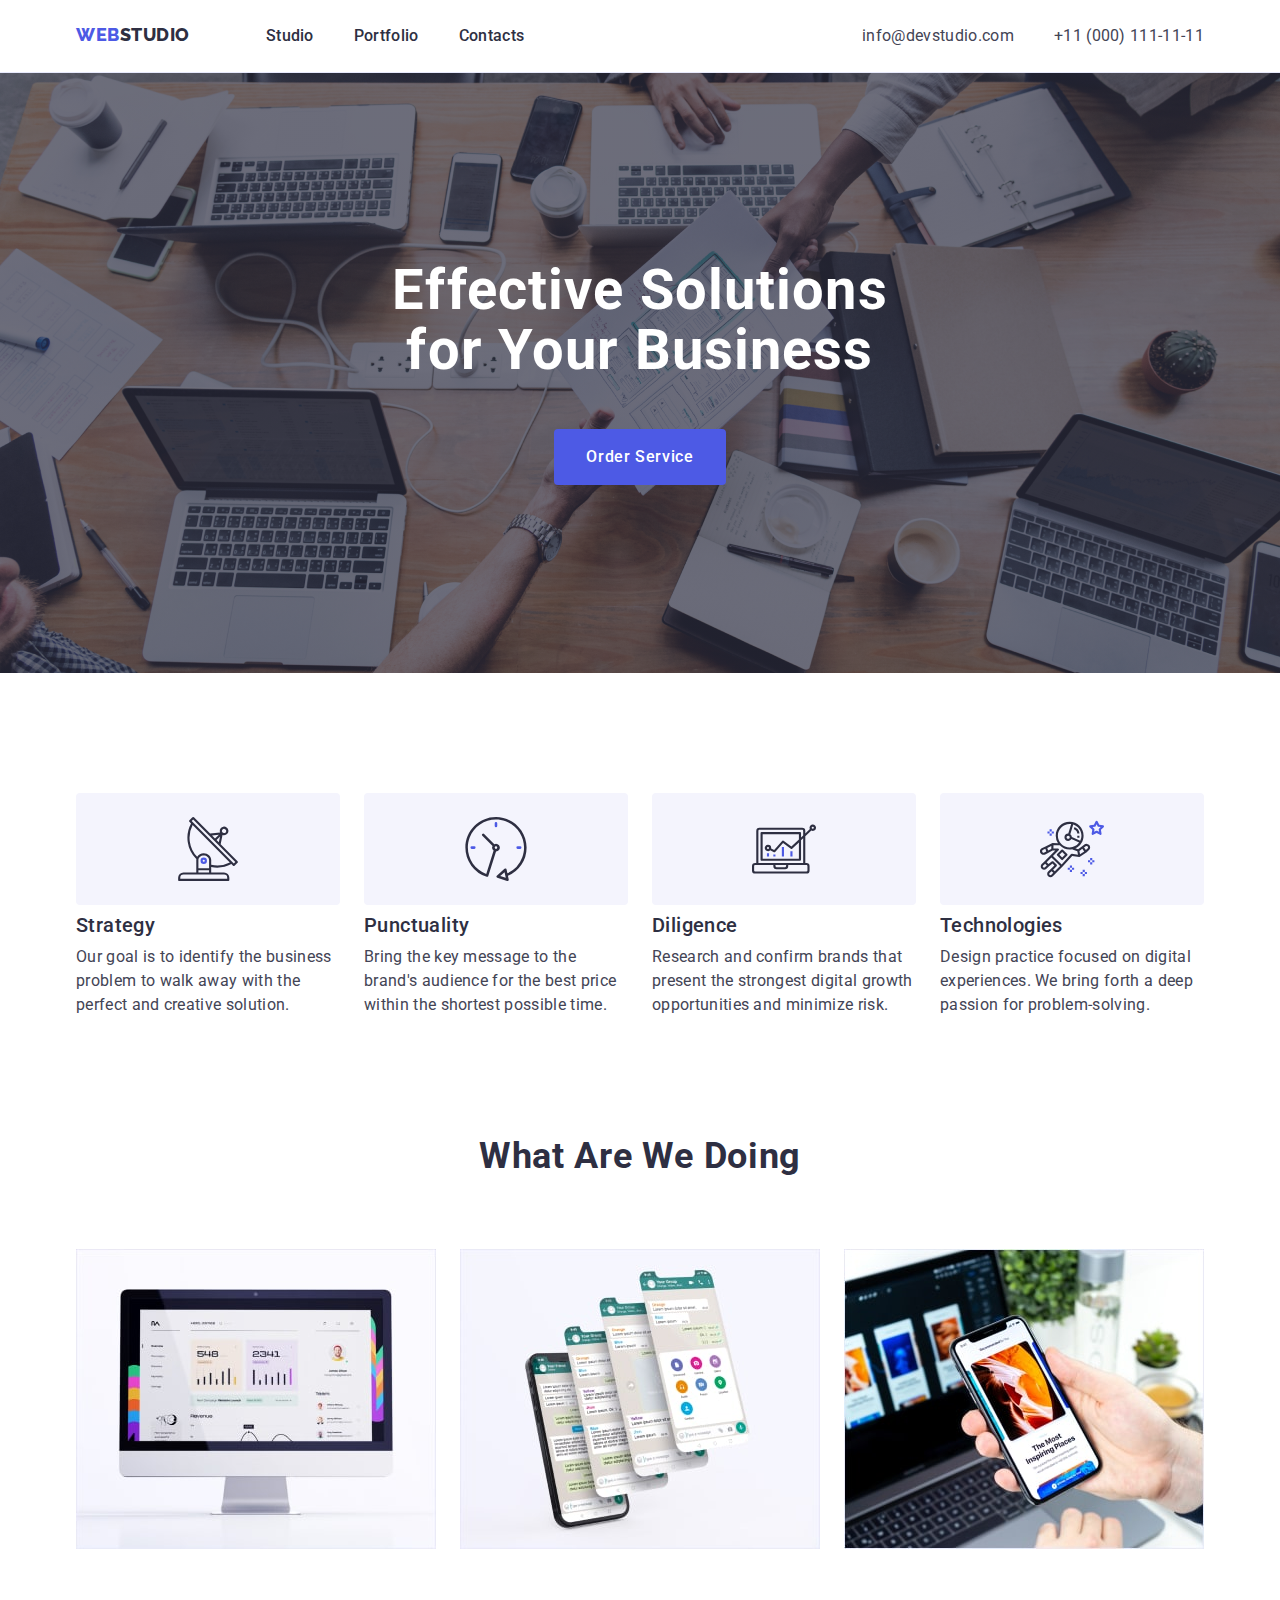
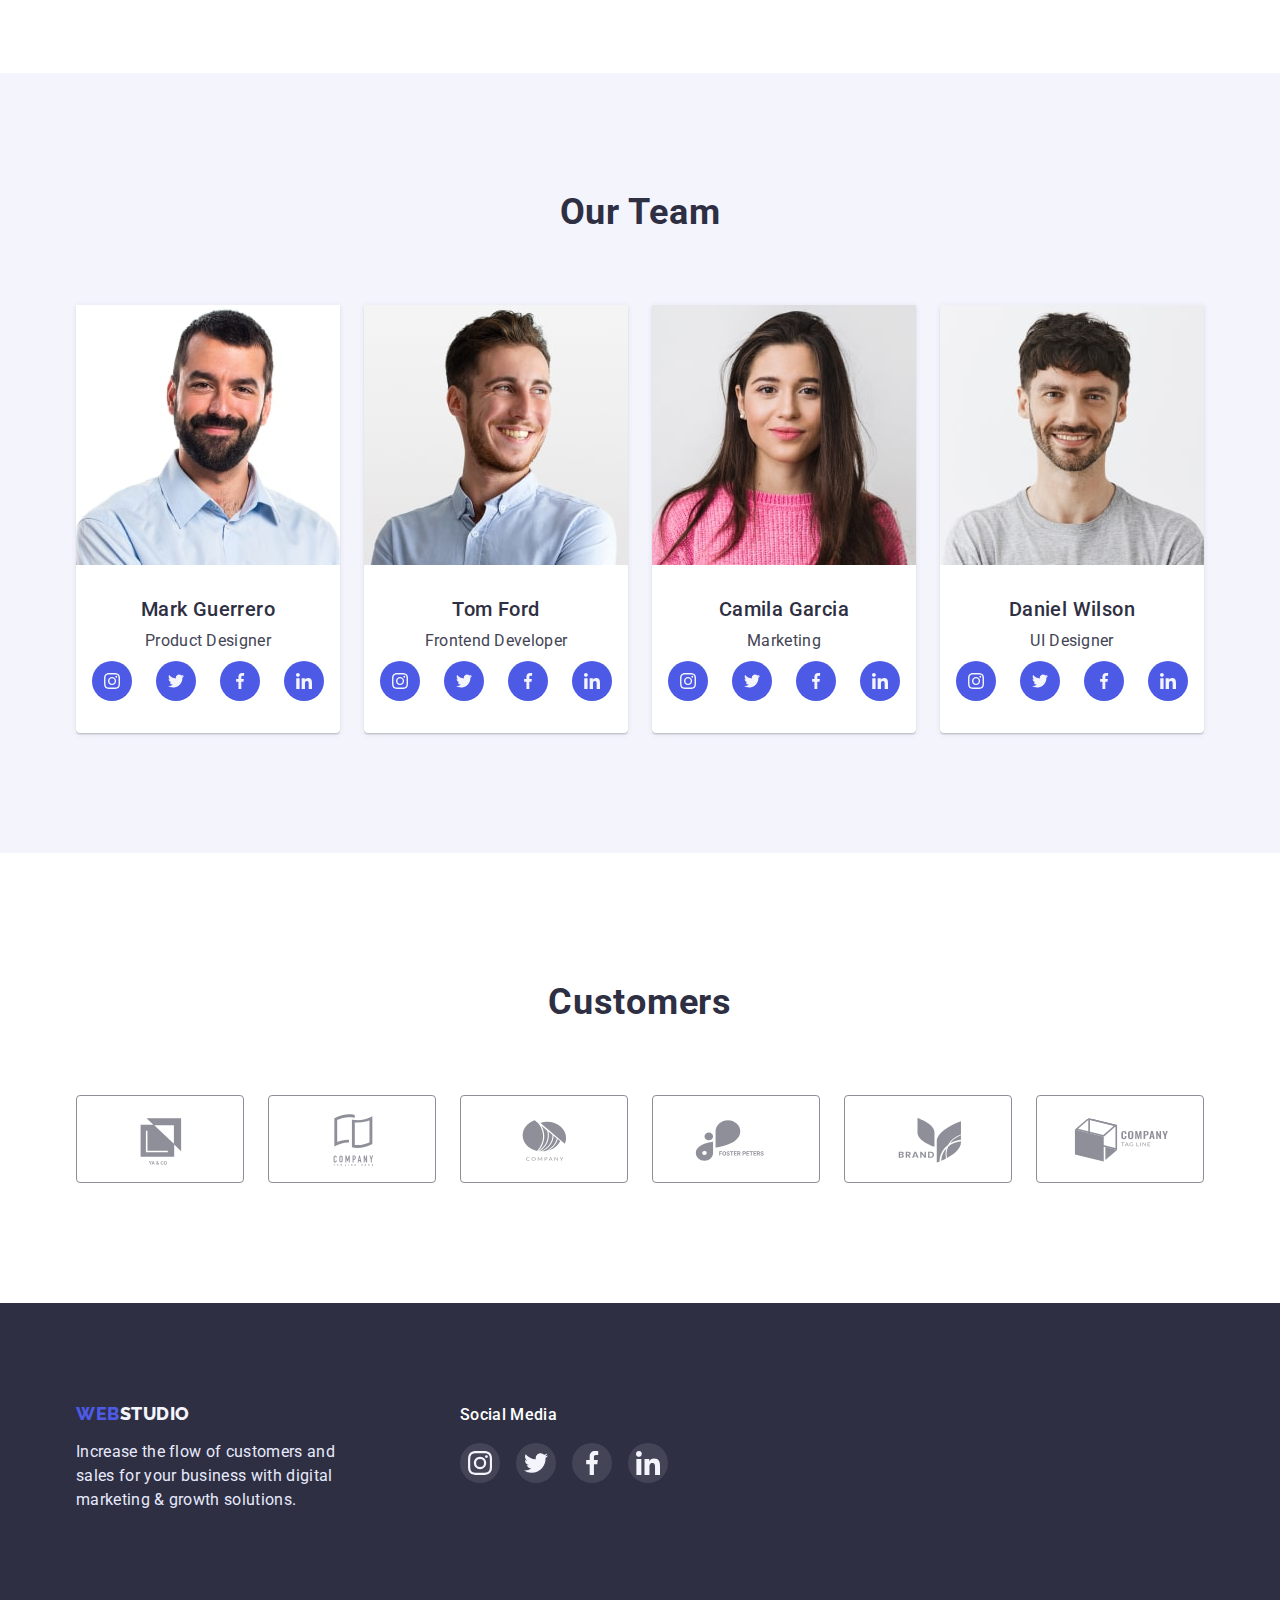
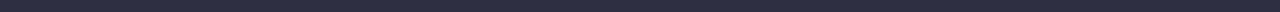
==== index.html @ 562f2fb4 "changes" ====
<!DOCTYPE html>
<html lang="en">
  <head>
    <meta charset="UTF-8" />
    <meta http-equiv="X-UA-Compatible" content="IE=edge" />
    <meta name="viewport" content="width=device-width, initial-scale=1.0" />
    <title>Студія</title>

    <link rel="preconnect" href="https://fonts.googleapis.com" />
    <link rel="preconnect" href="https://fonts.gstatic.com" crossorigin />
    <link rel="preconnect" href="https://fonts.googleapis.com" />
    <link rel="preconnect" href="https://fonts.gstatic.com" crossorigin />
    <link
      href="https://fonts.googleapis.com/css2?family=Raleway:wght@800&family=Roboto:wght@400;500;700;900&display=swap"
      rel="stylesheet"
    />
    <link
      rel="stylesheet"
      href="https://cdnjs.cloudflare.com/ajax/libs/modern-normalize/1.1.0/modern-normalize.min.css"
    />
    <link rel="stylesheet" href="./css/styles.css" />
  </head>
  <body class="body">
    <!-- Header Section -->
    <header class="header">
      <div class="header-container container">
        <nav class="navigation">
          <a href="./index.html" class="logo-header link"
            >Web<span class="logo-header-part">Studio</span></a
          >
          <ul class="main-nav list">
            <li class="nav-item">
              <a href="./index.html" class="nav-item-link link">Studio</a>
            </li>
            <li class="nav-item">
              <a href="./portfolio.html" class="nav-item-link link"
                >Portfolio</a
              >
            </li>
            <li class="nav-item">
              <a href="" class="nav-item-link link">Contacts</a>
            </li>
          </ul>
        </nav>
        <address class="address">
          <ul class="address-list list">
            <li class="address-item">
              <a href="mailto:info@devstudio.com" class="address-item link"
                >info@devstudio.com</a
              >
            </li>
            <li class="address-item">
              <a href="tel:+110001111111" class="address-item link"
                >+11 (000) 111-11-11</a
              >
            </li>
          </ul>
        </address>
      </div>
    </header>
    <!--Main Section  -->
    <main>
      <!-- Section 1 -->
      <section class="first-section">
        <div class="first-container container">
          <h1 class="first-section-title">
            Effective Solutions for Your Business
          </h1>
          <button type="button" class="first-section-btn">Order Service</button>
        </div>
      </section>
      <!-- Section 2 -->
      <section class="second-section">
        <div class="container">
          <h2 hidden class="second-section-title"></h2>
          <ul class="list second-list">
            <li class="second-list-item">
              <a class="second-list-link" href="">
                <svg width="64" height="64" class="second-list-icon">
                  <use href="./images/2-section-icons.svg#icon-antenna"></use>
                </svg>
              </a>
              <h3 class="second-section-title">Strategy</h3>
              <p class="second-section-text">
                Our goal is to identify the business problem to walk away with
                the perfect and creative solution.
              </p>
            </li>
            <li class="second-list-item">
              <a class="second-list-link" href="">
                <svg width="64" height="64">
                  <use href="./images/2-section-icons.svg#icon-clock"></use>
                </svg>
              </a>
              <h3 class="second-section-title">Punctuality</h3>
              <p class="second-section-text">
                Bring the key message to the brand's audience for the best price
                within the shortest possible time.
              </p>
            </li>
            <li class="second-list-item">
              <a class="second-list-link" href="">
                <svg width="64" height="64" class="second-list-icon">
                  <use href="./images/2-section-icons.svg#icon-diagram"></use>
                </svg>
              </a>
              <h3 class="second-section-title">Diligence</h3>
              <p class="second-section-text">
                Research and confirm brands that present the strongest digital
                growth opportunities and minimize risk.
              </p>
            </li>
            <li class="second-list-item">
              <a class="second-list-link" href="">
                <svg width="64" height="64">
                  <use href="./images/2-section-icons.svg#icon-astronaut"></use>
                </svg>
              </a>
              <h3 class="second-section-title">Technologies</h3>
              <p class="second-section-text">
                Design practice focused on digital experiences. We bring forth a
                deep passion for problem-solving.
              </p>
            </li>
          </ul>
        </div>
      </section>
      <!-- Section 3 -->
      <section class="third-section">
        <div class="container">
          <h2 class="third-section-title">What are we doing</h2>
          <ul class="list third-list">
            <li class="third-section-item">
              <img src="./images/img1.jpg" alt="analysis" width="360" />
            </li>
            <li class="third-section-item">
              <img src="./images/img2.jpg" alt="conversations" width="360" />
            </li>
            <li class="third-section-item">
              <img src="./images/img3.jpg" alt="recommendations" width="360" />
            </li>
          </ul>
        </div>
      </section>
      <!-- Section 4 -->
      <section class="forth-section">
        <div class="forth-container container">
          <h2 class="forth-section-title">Our Team</h2>
          <ul class="forth-list list">
            <li class="forth-section-item">
              <img
                class="our-team-img"
                src="./images/mark.jpg"
                alt="Mark Guerrero"
                width="264"
              />
              <div class="our-container">
                <h3 class="title-name">Mark Guerrero</h3>
                <p class="forth-section-text">Product Designer</p>
                <ul class="team-socials list">
                  <li class="team-social-item">
                    <a href="" class="team-social-links"
                      ><svg width="16" height="16" class="team-social-icon">
                        <use href="./images/icons.svg#icon-instagram"></use>
                      </svg>
                    </a>
                  </li>
                  <li class="team-social-item">
                    <a href="" class="team-social-links">
                      <svg width="16" height="16" class="team-social-icon">
                        <use href="./images/icons.svg#icon-twitter"></use>
                      </svg>
                    </a>
                  </li>
                  <li class="team-social-item">
                    <a href="" class="team-social-links">
                      <svg width="16" height="16" class="team-social-icon">
                        <use href="./images/icons.svg#icon-facebook"></use>
                      </svg>
                    </a>
                  </li>
                  <li class="team-social-item">
                    <a href="" class="team-social-links">
                      <svg width="16" height="16" class="team-social-icon">
                        <use href="./images/icons.svg#icon-linkedin"></use>
                      </svg>
                    </a>
                  </li>
                </ul>
              </div>
            </li>

            <li class="forth-section-item">
              <img
                class="our-team-img"
                src="./images/tom.jpg"
                alt="Tom Ford"
                width="264"
              />
              <div class="our-container">
                <h3 class="title-name">Tom Ford</h3>
                <p class="forth-section-text">Frontend Developer</p>
                <ul class="team-socials list">
                  <li class="team-social-item">
                    <a href="" class="team-social-links"
                      ><svg width="16" height="16" class="team-social-icon">
                        <use href="./images/icons.svg#icon-instagram"></use>
                      </svg>
                    </a>
                  </li>
                  <li class="team-social-item">
                    <a href="" class="team-social-links">
                      <svg width="16" height="16" class="team-social-icon">
                        <use href="./images/icons.svg#icon-twitter"></use>
                      </svg>
                    </a>
                  </li>
                  <li class="team-social-item">
                    <a href="" class="team-social-links">
                      <svg width="16" height="16" class="team-social-icon">
                        <use href="./images/icons.svg#icon-facebook"></use>
                      </svg>
                    </a>
                  </li>
                  <li class="team-social-item">
                    <a href="" class="team-social-links">
                      <svg width="16" height="16" class="team-social-icon">
                        <use href="./images/icons.svg#icon-linkedin"></use>
                      </svg>
                    </a>
                  </li>
                </ul>
              </div>
            </li>

            <li class="forth-section-item">
              <img
                class="our-team-img"
                src="./images/camila.jpg"
                alt="Camila Garcia"
                width="264"
              />
              <div class="our-container">
                <h3 class="title-name">Camila Garcia</h3>
                <p class="forth-section-text">Marketing</p>
                <ul class="team-socials list">
                  <li class="team-social-item">
                    <a href="" class="team-social-links"
                      ><svg width="16" height="16" class="team-social-icon">
                        <use href="./images/icons.svg#icon-instagram"></use>
                      </svg>
                    </a>
                  </li>
                  <li class="team-social-item">
                    <a href="" class="team-social-links">
                      <svg width="16" height="16" class="team-social-icon">
                        <use href="./images/icons.svg#icon-twitter"></use>
                      </svg>
                    </a>
                  </li>
                  <li class="team-social-item">
                    <a href="" class="team-social-links">
                      <svg width="16" height="16" class="team-social-icon">
                        <use href="./images/icons.svg#icon-facebook"></use>
                      </svg>
                    </a>
                  </li>
                  <li class="team-social-item">
                    <a href="" class="team-social-links">
                      <svg width="16" height="16" class="team-social-icon">
                        <use href="./images/icons.svg#icon-linkedin"></use>
                      </svg>
                    </a>
                  </li>
                </ul>
              </div>
            </li>
            <li class="forth-section-item">
              <img
                class="our-team-img"
                src="./images/daniel.jpg"
                alt="Daniel Wilson"
                width="264"
              />
              <div class="our-container">
                <h3 class="title-name">Daniel Wilson</h3>
                <p class="forth-section-text">UI Designer</p>
                <ul class="team-socials list">
                  <li class="team-social-item">
                    <a href="" class="team-social-links"
                      ><svg width="16" height="16" class="team-social-icon">
                        <use href="./images/icons.svg#icon-instagram"></use>
                      </svg>
                    </a>
                  </li>
                  <li class="team-social-item">
                    <a href="" class="team-social-links">
                      <svg width="16" height="16" class="team-social-icon">
                        <use href="./images/icons.svg#icon-twitter"></use>
                      </svg>
                    </a>
                  </li>
                  <li class="team-social-item">
                    <a href="" class="team-social-links">
                      <svg width="16" height="16" class="team-social-icon">
                        <use href="./images/icons.svg#icon-facebook"></use>
                      </svg>
                    </a>
                  </li>
                  <li class="team-social-item">
                    <a href="" class="team-social-links">
                      <svg width="16" height="16" class="team-social-icon">
                        <use href="./images/icons.svg#icon-linkedin"></use>
                      </svg>
                    </a>
                  </li>
                </ul>
              </div>
            </li>
          </ul>
        </div>
      </section>
      <!-- Section 5 -->
      <section class="fifth-section">
        <div class="fifth-section-container container">
          <h2 class="fifth-section-title">Customers</h2>
          <ul class="fifth-section-list list">
            <li class="fifth-section-item">
              <a class="fifth-section-links" href="">
                <svg width="104" height="56" class="customers-icons">
                  <use href="./images/customers.svg#icon-customer-1"></use>
                </svg>
              </a>
            </li>
            <li class="fifth-section-item">
              <a class="fifth-section-links" href="">
                <svg width="104" height="56" class="customers-icons">
                  <use href="./images/customers.svg#icon-customer-2"></use>
                </svg>
              </a>
            </li>
            <li class="fifth-section-item">
              <a class="fifth-section-links" href="">
                <svg width="104" height="56" class="customers-icons">
                  <use href="./images/customers.svg#icon-customer-3"></use>
                </svg>
              </a>
            </li>
            <li class="fifth-section-item">
              <a class="fifth-section-links" href="">
                <svg width="104" height="56" class="customers-icons">
                  <use href="./images/customers.svg#icon-customer-4"></use>
                </svg>
              </a>
            </li>
            <li class="fifth-section-item">
              <a class="fifth-section-links" href="">
                <svg width="104" height="56" class="customers-icons">
                  <use href="./images/customers.svg#icon-customer-5"></use>
                </svg>
              </a>
            </li>
            <li class="fifth-section-item">
              <a class="fifth-section-links" href="">
                <svg width="104" height="56" class="customers-icons">
                  <use href="./images/customers.svg#icon-customer-6"></use>
                </svg>
              </a>
            </li>
          </ul>
        </div>
      </section>
    </main>
    <!-- Footer Section -->
    <footer class="footer">
      <div class="footer-container container">
        <div class="footer-first">
          <a href="./index.html" class="footer-logo link"
            >Web<span class="footer-logo-part">Studio</span></a
          >
          <p class="footer-text">
            Increase the flow of customers and sales for your business with
            digital marketing & growth solutions.
          </p>
        </div>
        <div class="footer-second">
          <p class="social-media">Social Media</p>
          <ul class="footer-social-list list">
            <li class="footer-social-items">
              <a href="" class="footer-social-links">
                <svg width="24" height="24" class="team-social-icon">
                  <use href="./images/icons.svg#icon-instagram"></use>
                </svg>
              </a>
            </li>
            <li class="footer-social-items">
              <a href="" class="footer-social-links">
                <svg width="24" height="24" class="team-social-icon">
                  <use href="./images/icons.svg#icon-twitter"></use>
                </svg>
              </a>
            </li>
            <li class="footer-social-items">
              <a href="" class="footer-social-links">
                <svg width="24" height="24" class="team-social-icon">
                  <use href="./images/icons.svg#icon-facebook"></use>
                </svg>
              </a>
            </li>
            <li class="footer-social-items">
              <a href="" class="footer-social-links">
                <svg width="24" height="24" class="team-social-icon">
                  <use href="./images/icons.svg#icon-linkedin"></use>
                </svg>
              </a>
            </li>
          </ul>
        </div>
      </div>
    </footer>
  </body>
</html>
---- css/styles.css ----
:root {
  --main-body-color: #ffffff;
  --main-text-color: #434455;
  --main-title-color: #2e2f42;
  --first-gradient: linear-gradient(
    rgba(46, 47, 66, 0.7),
    rgba(46, 47, 66, 0.7)
  );
}
p,
h1,
h2,
h3,
h4,
h5,
h6 {
  margin: 0;
}
ul {
  padding-left: 0;
  margin: 0;
}
body {
  font-family: "Roboto", sans-serif;
  background-color: var(--main-body-color);
  color: var(--main-text-color);
}
.link {
  text-decoration: none;
  font-style: normal;
}
.list {
  list-style: none;
}
.container {
  width: 1158px;
  margin: 0 auto;
  padding: 0 15px;
}
/* ------------------------Header------------------ */
.header {
  padding-top: 24px;
  padding-bottom: 24px;
  border-bottom: 1px solid #e7e9fc;
  box-shadow: 0px 2px 1px rgba(46, 47, 66, 0.08),
    0px 1px 1px rgba(46, 47, 66, 0.16), 0px 1px 6px rgba(46, 47, 66, 0.08);
}
.header-container {
  display: flex;
  justify-content: space-between;
  align-items: center;
  margin-left: auto;
  margin-right: auto;
}
.main-nav {
  display: flex;
}
.nav-item:not(:last-child) {
  margin-right: 40px;
}
.navigation {
  display: flex;
}

.logo-header {
  margin-right: 76px;
  font-family: "Raleway", sans-serif;
  font-weight: 800;
  font-size: 18px;
  line-height: 1.17;
  letter-spacing: 0.03em;
  text-transform: uppercase;
  color: #4d5ae5;
}
.logo-header-part {
  color: #2e2f42;
}
.nav-item-link {
  font-weight: 500;
  font-size: 16px;
  line-height: 1.5;
  letter-spacing: 0.02em;
  color: #2e2f42;
}
.nav-item-link:is(:hover, :focus) {
  color: #404bbf;
}
.address {
  font-style: normal;
}
.address-list {
  display: flex;
}
.address-item:not(:last-child) {
  margin-right: 40px;
}

.address-item {
  font-size: 16px;
  line-height: 1.5;
  letter-spacing: 0.02em;
  color: #434455;
}
.address-item:is(:hover, :focus) {
  color: #404bbf;
}
/* -----------------------------------------------------------------Main------------------- */
/* ------------------------Section 1------------------ */
.first-container {
  display: flex;
  align-items: center;
  flex-direction: column;
}
.first-section {
  background-color: #2e2f42;
  background-image: var(--first-gradient), url(../images/people-office.jpg);
  background-repeat: no-repeat;
  background-position: center;
  background-size: cover;
  padding-top: 188px;
  padding-bottom: 188px;
  height: 600px;
  max-width: 1440px;
  margin: 0 auto;
}
.first-section-title {
  font-size: 56px;
  line-height: 1.07;
  letter-spacing: 0.02em;
  color: #ffffff;
  text-align: center;
  width: 496px;

  margin-bottom: 48px;
}
.first-section-btn {
  padding: 16px 32px 16px 32px;
  border-radius: 4px;
  border: none;

  font-family: inherit;
  font-weight: 500;
  font-size: 16px;
  line-height: 1.5;
  letter-spacing: 0.04em;
  color: #ffffff;
  cursor: pointer;
  background-color: #4d5ae5;
}
.first-section-btn:is(:hover, :focus) {
  color: #ffffff;
  background-color: #404bbf;
}
/* ------------------------Section 2------------------ */
.second-section {
  padding-top: 120px;
  padding-bottom: 120px;
}
.second-list {
  display: flex;
  gap: 24px;
}
.second-list-item {
  width: calc((100% - 72px) / 4);
}
.second-list-link {
  display: flex;
  align-items: center;
  justify-content: center;
  padding: 24px 100px;
  background: #f4f4fd;
  border-radius: 4px;
  margin-bottom: 8px;
}
/* .second-list-icon {
  padding: 24px 100px;
} */
/* .second-list-item:not(:last-child) {
  margin-right: 24px;
} */
/* .list li:not(:last-child) {
  margin-right: 24px;
} */
.second-section-title {
  font-weight: 500;
  font-size: 20px;
  line-height: 1.2;
  letter-spacing: 0.02em;
  color: var(--main-title-color);
  margin-bottom: 8px;
}
.second-section-text {
  font-size: 16px;
  line-height: 1.5;
  letter-spacing: 0.02em;
  color: var(--main-text-color);
}
/* ------------------------Section 3------------------ */
.third-section {
  padding-bottom: 120px;
}
/* .third-section-item:not(:last-child) {
  margin-right: 24px;
} */

.third-list {
  display: flex;
  align-items: center;
  gap: 24px;
}
.third-section-item {
  width: calc((100% - 48px) / 3);
}
.third-section-title {
  font-size: 36px;
  line-height: 1.11;
  text-align: center;
  letter-spacing: 0.02em;
  text-transform: capitalize;
  color: var(--main-title-color);
  margin-bottom: 72px;
}
/* ------------------------Section 4------------------ */
.forth-section {
  background-color: #f4f4fd;
  padding-bottom: 120px;
  padding-top: 120px;
}
.forth-list {
  display: flex;
  gap: 24px;
}

.forth-section-item {
  width: calc((100% - 72px) / 4);
  background-color: #ffffff;
  border-radius: 0px 0px 4px 4px;
  box-shadow: 0px 1px 6px rgba(46, 47, 66, 0.08),
    0px 1px 1px rgba(46, 47, 66, 0.16), 0px 2px 1px rgba(46, 47, 66, 0.08);
}
.forth-section-title {
  margin-bottom: 72px;
  font-size: 36px;
  line-height: 1.11;
  text-align: center;
  letter-spacing: 0.02em;
  text-transform: capitalize;
  color: var(--main-title-color);
}
.title-name {
  margin-bottom: 8px;
  font-weight: 500;
  font-size: 20px;
  line-height: 1.2;
  text-align: center;
  letter-spacing: 0.02em;
  color: #2e2f42;
}

.forth-section-text {
  font-weight: 400;
  font-size: 16px;
  line-height: 1.5;
  text-align: center;
  letter-spacing: 0.02em;
  color: var(--main-text-color);
  margin-bottom: 8px;
}
.our-container {
  padding: 32px 16px 32px 16px;
}
.our-team-img {
  display: block;
}
.team-socials {
  display: flex;
  justify-content: center;
  gap: 24px;
}
.team-social-item {
  width: 40px;
  height: 40px;
}
.team-social-links {
  width: 100%;
  height: 100%;
  border-radius: 50%;
  background-color: #4d5ae5;
  display: flex;
  justify-content: center;
  align-items: center;
}

.team-social-links:is(:hover, :focus) {
  background-color: #404bbf;
}
/* ------------------------Section 5------------------ */
.fifth-section {
  padding-top: 130px;
  padding-bottom: 120px;
}
.fifth-section-links {
  width: 100%;
  height: 100%;
  display: flex;
  justify-content: center;
  align-items: center;
  color: #8e8f99;
}
.fifth-section-title {
  font-size: 36px;
  line-height: 1.11;
  text-align: center;
  letter-spacing: 0.02em;
  text-transform: capitalize;
  color: var(--main-title-color);
  margin-bottom: 72px;
}
.fifth-section-list {
  display: flex;
  gap: 24px;
}
/* .fifth-section-item {
  border: 1px solid #8e8f99;
  border-radius: 4px;
  padding: 16px 32px;
  width: calc((100% - 120px) / 6);
  height: 88px;
} */
.fifth-section-item {
  width: calc((100% - 120px) / 6);
}
.fifth-section-links {
  border: 1px solid #8e8f99;
  border-radius: 4px;
  padding: 16px 32px;
  height: 88px;
  color: #8e8f99;
}
.customers-icons {
  fill: currentColor;
}
.fifth-section-links:is(:hover, :focus) {
  border: 1px solid #404bbf;
  color: #404bbf;
}

/* ---------------------------------------------------------Portfolio------------------ */
.portfolio-section {
  padding-top: 96px;
  padding-bottom: 120px;
}
/* .portfolio-container {
  display: flex;
  flex-wrap: wrap;
  justify-content: center;
} */
.portfolio-img {
  display: block;
}
/* .portfolio-list-container {
  padding-bottom: 120px;
  box-sizing: content-box;
} */
.portfolio-list-item {
  width: calc((100% - 48px) / 3);
}
/* .portfolio-list-item:not(:nth-child(3n + 3)) {
  margin-right: 24px;
}
.portfolio-list-item:not(:nth-last-child(-n + 3)) {
  margin-bottom: 48px;
} */
.portfolio-list {
  gap: 48px 24px;
}
.portfolio-content {
  padding-top: 32px;
  padding-bottom: 32px;
  padding-left: 16px;
  padding-right: 16px;
  border: 1px solid #e7e9fc;
  border-top: none;
}
.portfolio-list {
  display: flex;
  flex-wrap: wrap;
  list-style: none;
}

.portfolio-buttons {
  display: flex;
  justify-content: center;
  gap: 24px;
  margin-bottom: 72px;
}
.portfolio-btn {
  font-weight: 500;
  font-family: inherit;
  font-size: 16px;
  line-height: 1.5;
  letter-spacing: 0.04em;
  background-color: #f4f4fd;
  color: #4d5ae5;
  cursor: pointer;
  padding: 12px 24px 12px 24px;
  border: 1px solid #e7e9fc;
  border-radius: 4px;
}
.portfolio-btn:is(:hover, :focus) {
  background-color: #404bbf;
  color: #ffffff;
  border-color: transparent;
  box-shadow: 0px 3px 1px rgba(0, 0, 0, 0.1), 0px 2px 1px rgba(0, 0, 0, 0.08),
    0px 2px 2px rgba(0, 0, 0, 0.12);
  border-radius: 4px;
}

.portfolio-title {
  margin-bottom: 8px;
  font-weight: 500;
  font-size: 20px;
  line-height: 1.2;
  letter-spacing: 0.02em;
  color: var(--main-title-color);
}
.portfolio-text {
  font-size: 16px;
  line-height: 1.5;
  letter-spacing: 0.02em;
  color: var(--main-text-color);
}
.portfolio-link {
  display: block;
}
.portfolio-link:is(:hover, :focus) {
  box-shadow: 0px 1px 6px rgba(46, 47, 66, 0.08),
    0px 1px 1px rgba(46, 47, 66, 0.16), 0px 2px 1px rgba(46, 47, 66, 0.08);
}

/* ------------------------Footer------------------ */
.footer {
  padding-bottom: 100px;
  padding-top: 100px;
}
.footer {
  background-color: #2e2f42;
}

.footer-text {
  font-size: 16px;
  line-height: 1.5;
  letter-spacing: 0.02em;
  color: #e7e9fc;
  width: 264px;
}
.footer-logo {
  font-family: "Raleway", sans-serif;
  font-style: normal;
  font-weight: 800;
  font-size: 18px;
  line-height: 1.17;
  display: inline-block;

  letter-spacing: 0.03em;
  text-transform: uppercase;
  color: #4d5ae5;
  margin-bottom: 16px;
}
.footer-logo-part {
  color: #f4f4fd;
}
.footer-container {
  display: flex;
}
.social-media {
  font-weight: 500;
  font-size: 16px;
  line-height: 1.5;
  letter-spacing: 0.02em;
  color: #ffffff;
  margin-bottom: 16px;
}
.footer-social-list {
  display: flex;
  gap: 16px;
}
.footer-first {
  margin-right: 120px;
}

.footer-social-items {
  width: 40px;
  height: 40px;
}
.footer-social-links {
  width: 100%;
  height: 100%;
  border-radius: 50%;
  background-color: rgba(255, 255, 255, 0.1);
  display: flex;
  justify-content: center;
  align-items: center;
}
.footer-social-links:is(:hover, :focus) {
  background-color: #31d0aa;
}
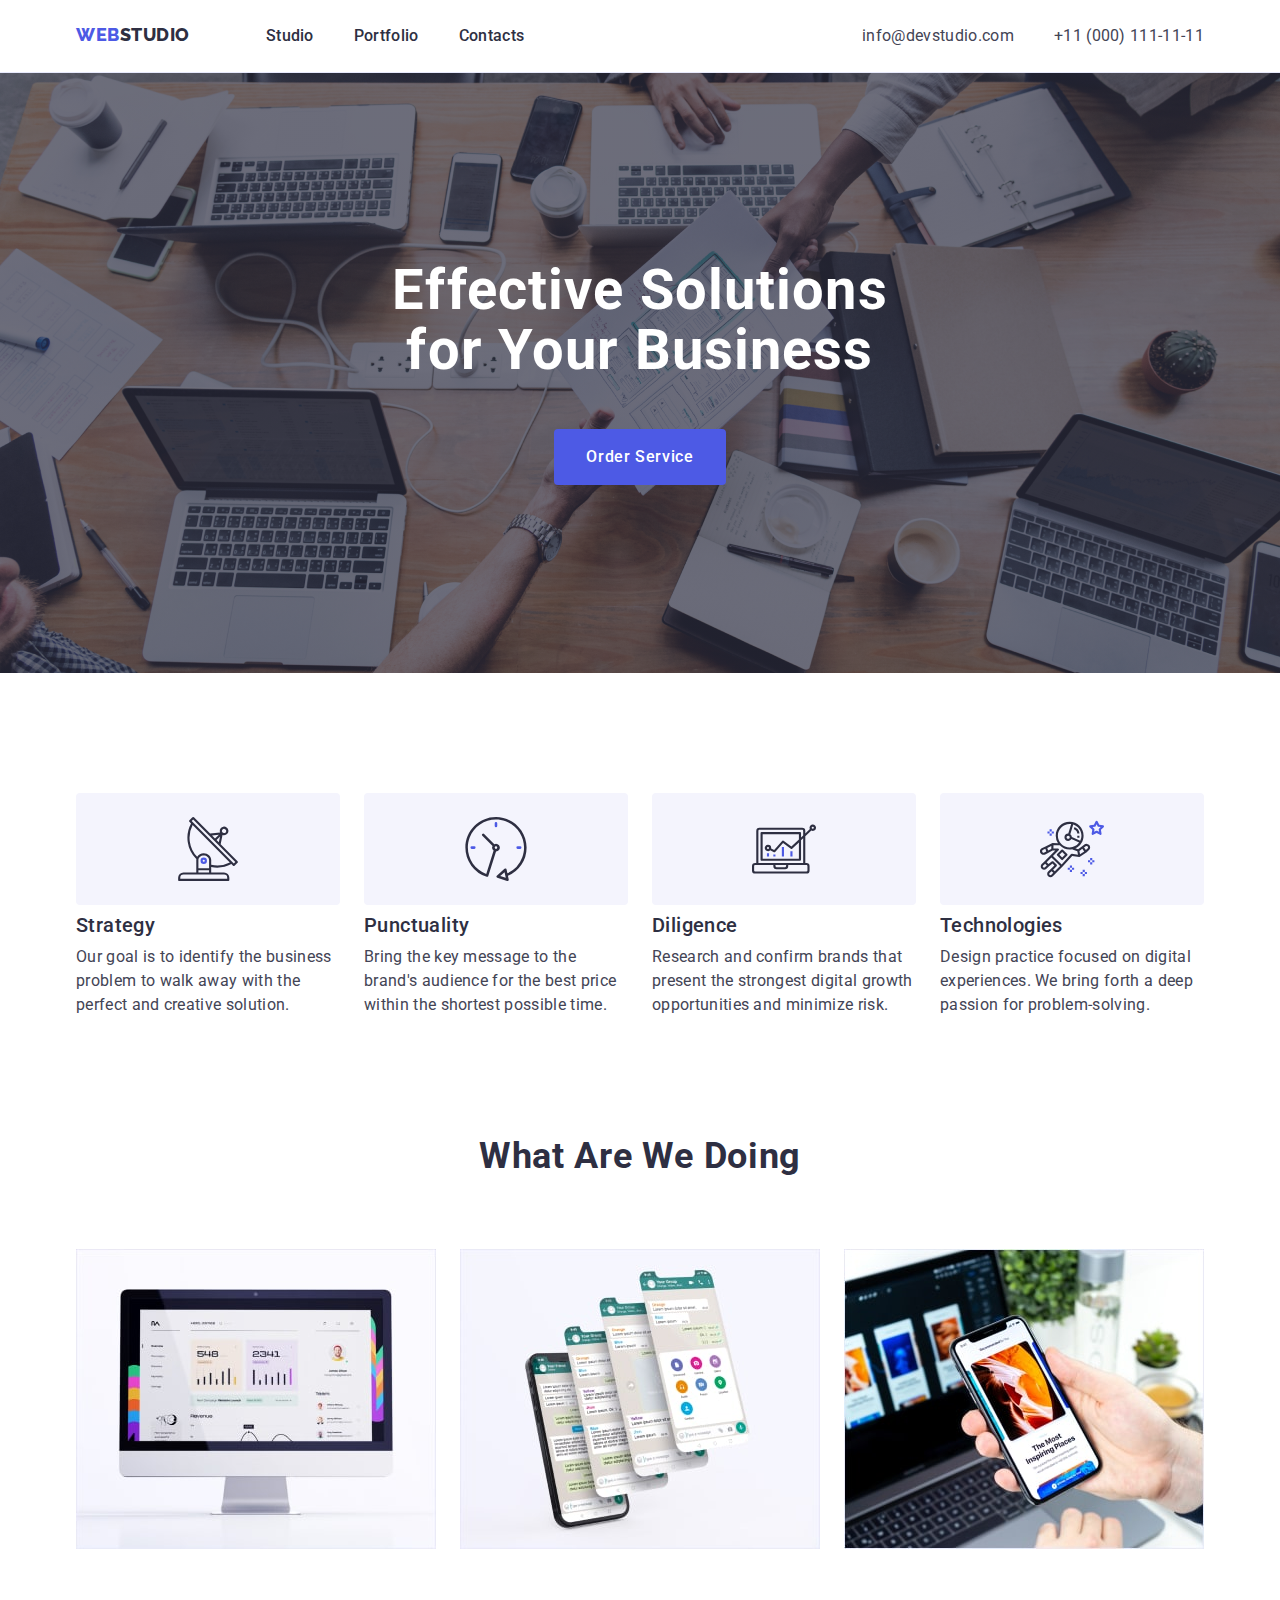
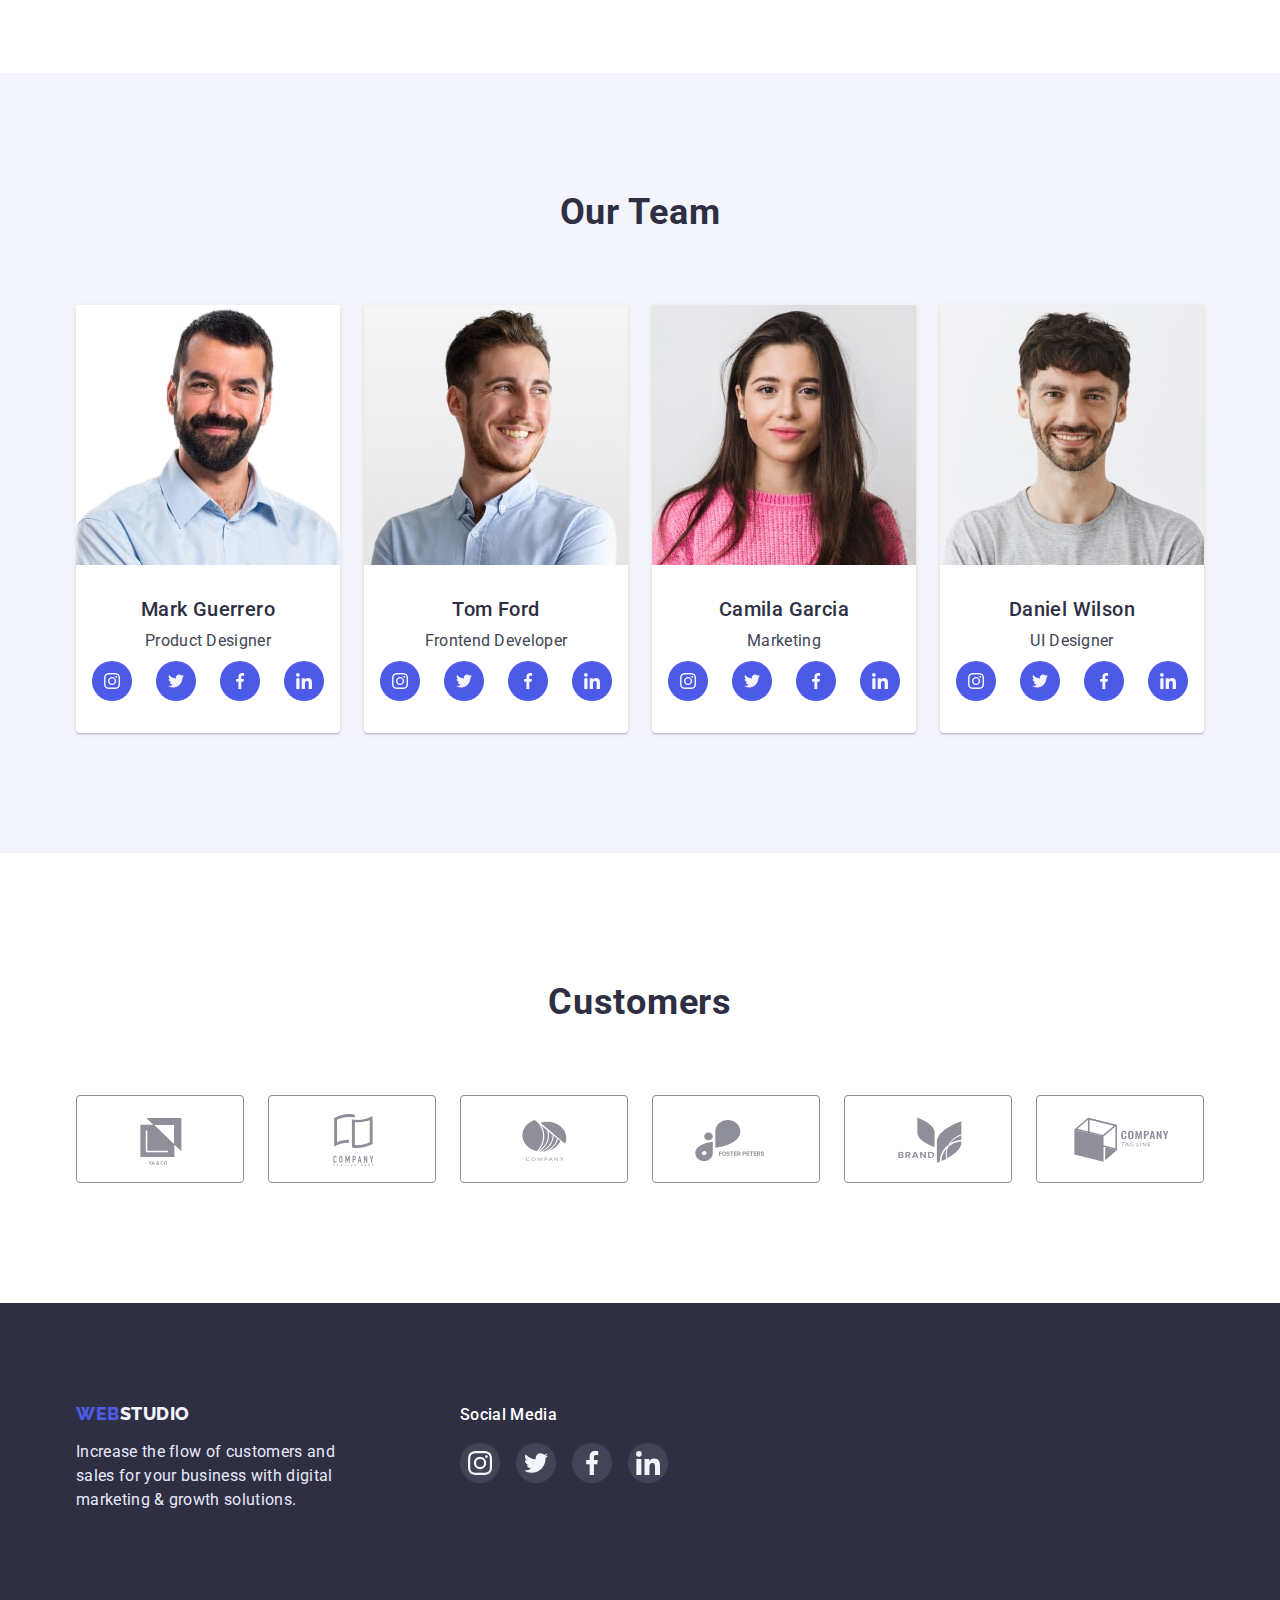
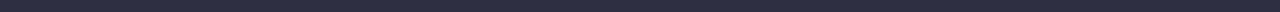
==== commit afecf66b: "chages" ====
--- a/index.html
+++ b/index.html
@@ -75,11 +75,11 @@
           <h2 hidden class="second-section-title"></h2>
           <ul class="list second-list">
             <li class="second-list-item">
-              <a class="second-list-link" href="">
+              <div class="second-list-wrap">
                 <svg width="64" height="64" class="second-list-icon">
                   <use href="./images/2-section-icons.svg#icon-antenna"></use>
                 </svg>
-              </a>
+              </div>
               <h3 class="second-section-title">Strategy</h3>
               <p class="second-section-text">
                 Our goal is to identify the business problem to walk away with
@@ -87,11 +87,11 @@
               </p>
             </li>
             <li class="second-list-item">
-              <a class="second-list-link" href="">
+              <div class="second-list-wrap">
                 <svg width="64" height="64">
                   <use href="./images/2-section-icons.svg#icon-clock"></use>
                 </svg>
-              </a>
+              </div>
               <h3 class="second-section-title">Punctuality</h3>
               <p class="second-section-text">
                 Bring the key message to the brand's audience for the best price
@@ -99,11 +99,11 @@
               </p>
             </li>
             <li class="second-list-item">
-              <a class="second-list-link" href="">
+              <div class="second-list-wrap">
                 <svg width="64" height="64" class="second-list-icon">
                   <use href="./images/2-section-icons.svg#icon-diagram"></use>
                 </svg>
-              </a>
+              </div>
               <h3 class="second-section-title">Diligence</h3>
               <p class="second-section-text">
                 Research and confirm brands that present the strongest digital
@@ -111,11 +111,11 @@
               </p>
             </li>
             <li class="second-list-item">
-              <a class="second-list-link" href="">
+              <div class="second-list-wrap">
                 <svg width="64" height="64">
                   <use href="./images/2-section-icons.svg#icon-astronaut"></use>
                 </svg>
-              </a>
+              </div>
               <h3 class="second-section-title">Technologies</h3>
               <p class="second-section-text">
                 Design practice focused on digital experiences. We bring forth a
--- a/css/styles.css
+++ b/css/styles.css
@@ -163,13 +163,15 @@
 .second-list-item {
   width: calc((100% - 72px) / 4);
 }
-.second-list-link {
-  display: flex;
-  align-items: center;
-  justify-content: center;
-  padding: 24px 100px;
+.second-list-wrap {
+  display: flex;
+  align-items: center;
+  justify-content: center;
+  /* padding: 24px 100px; */
   background: #f4f4fd;
   border-radius: 4px;
+  margin-bottom: 8px;
+  height: 112px;
   margin-bottom: 8px;
 }
 /* .second-list-icon {
@@ -329,13 +331,16 @@
 } */
 .fifth-section-item {
   width: calc((100% - 120px) / 6);
+  height: 88px;
 }
 .fifth-section-links {
   border: 1px solid #8e8f99;
   border-radius: 4px;
-  padding: 16px 32px;
+  /* padding: 16px 32px; */
   height: 88px;
   color: #8e8f99;
+  height: 100%;
+  width: 100%;
 }
 .customers-icons {
   fill: currentColor;
